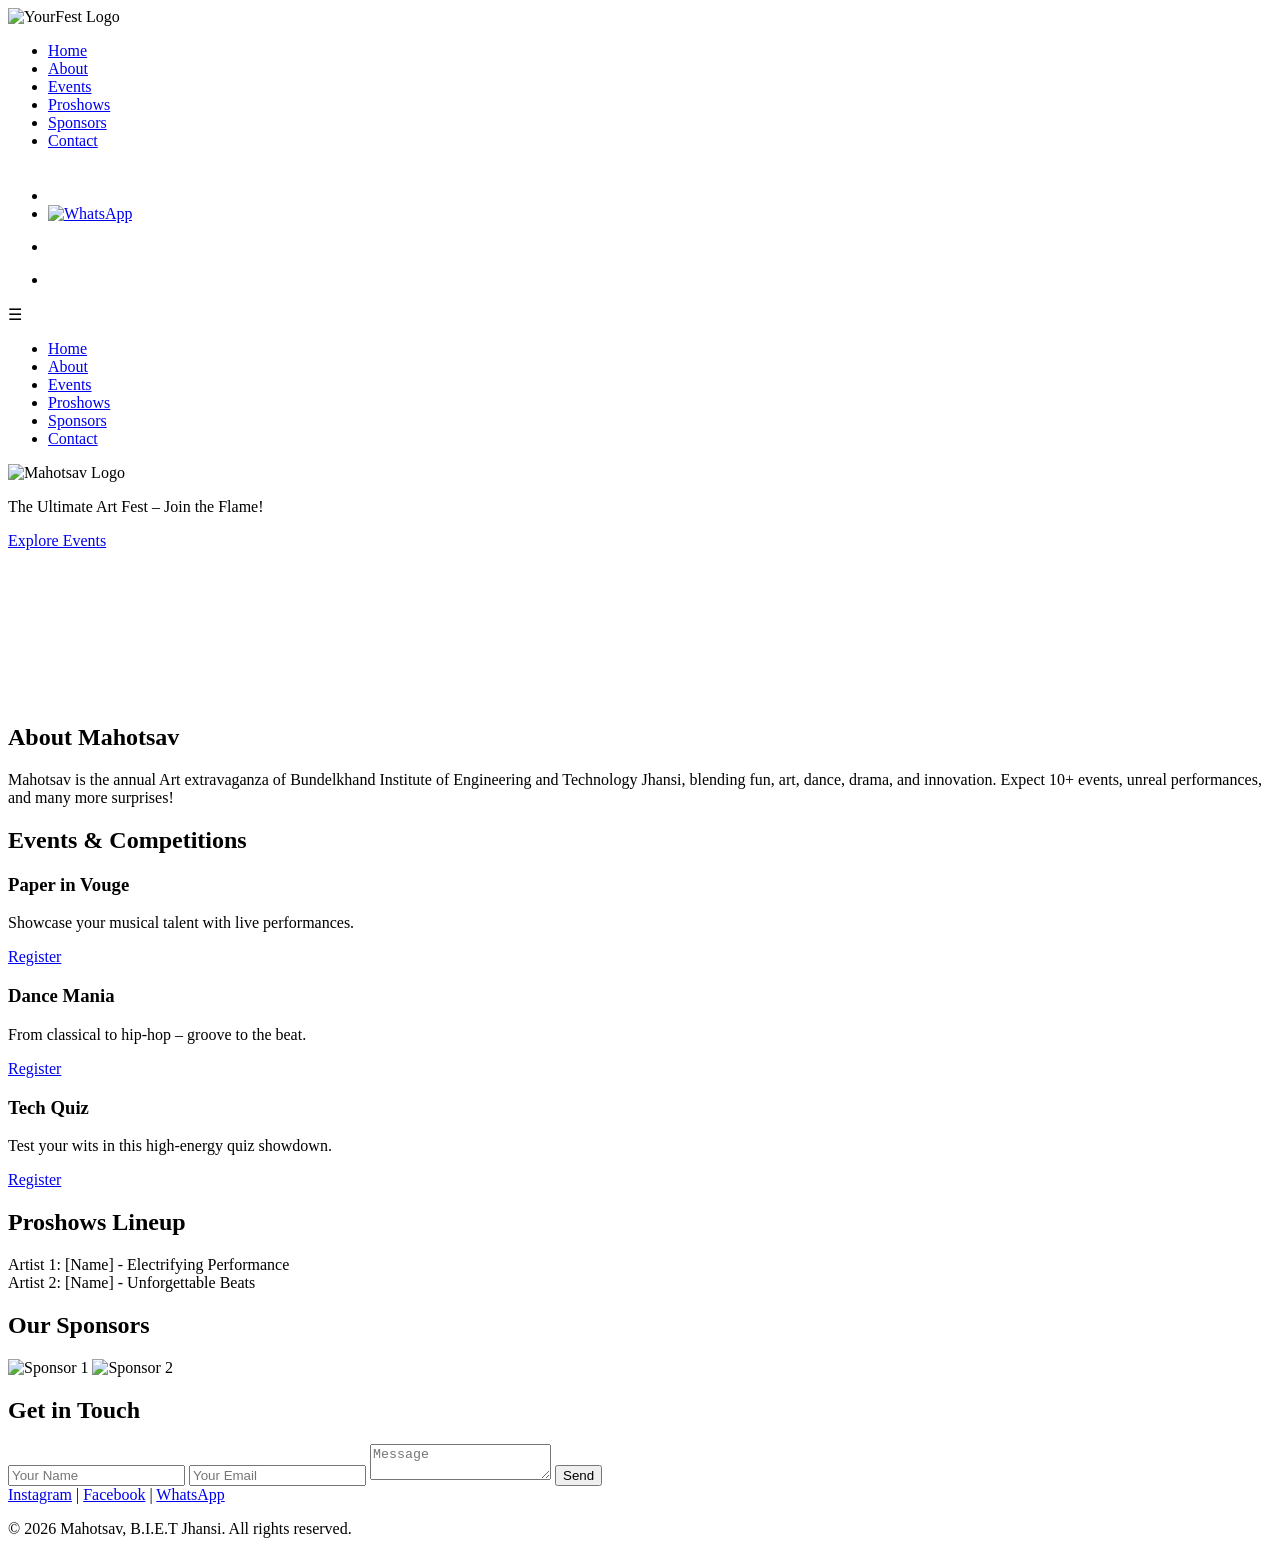
==== main.html @ 909ce3f4 "Add files via upload" ====
<!DOCTYPE html>
<html lang="en">
<head>
    <meta charset="UTF-8">
    <meta name="viewport" content="width=device-width, initial-scale=1.0">
    <title>Mahotsav 2026 - Utsav of Art</title>
    <link rel="stylesheet" href="styles.css">
    <link rel="shortcut icon" type="image/x-icon" href="../mahotsav_logo-removebg-preview.png" />
    <link href="https://fonts.googleapis.com/css2?family=Orbitron:wght@400;700&family=Roboto:wght@300;400&display=swap" rel="stylesheet">
</head>
<body>
    <!-- Header/Navigation -->
    <header class="header">
        <nav class="nav">
            <div class="logo">
                <div class = "logo-img">
                    <img src="../mahotsav_logo-removebg-preview.png" alt="YourFest Logo" width="60">
                </div>
                <!-- <span>Mahotsav'26</span> -->
            </div>
            <div class="navbar">
                <ul class="nav-links">
                    <li><a href="#home">Home</a></li>
                    <li><a href="#about">About</a></li>
                    <li><a href="#events">Events</a></li>
                    <li><a href="#proshows">Proshows</a></li>
                    <li><a href="#sponsors">Sponsors</a></li>
                    <li><a href="#contact">Contact</a></li>
                </ul>
            </div>
            <div class="navbar">
                <ul class="social-links">
                    <li><a href="#"><img src="../assets/insta.png" alt="insta" srcset="" width = "35px"></a></li>
                    <li><a href="#"><img src="../assets/WhatsApp.png" alt="WhatsApp" srcset="" width = "35px"></a></li>
                    <li><a href="#"><img src="../assets/facebook.png" alt="Facebook" srcset="" width = "29px"></a></li>
                    <li><a href="#"><img src="../assets/linkedin.png" alt="linkedin" srcset="" width = "29px"></a></li>
                    
                </ul>
            </div>
            <div class="hamburger" onclick="myFunction(this)"><span>☰</span>
                
                <ul class="nav-links">
                    <li><a href="#home">Home</a></li>
                    <li><a href="#about">About</a></li>
                    <li><a href="#events">Events</a></li>
                    <li><a href="#proshows">Proshows</a></li>
                    <li><a href="#sponsors">Sponsors</a></li>
                    <li><a href="#contact"><div class="dropdown">Contact </div> </a></li>
                </ul>
            </div>
        </nav>
    </header>

    <!-- Hero Section -->
    <section id="home" class="hero">
        <div class="hero-content">
            <!-- <h1>Mahotsav'26</h1> -->
             <img src="mahotsav_logo-removebg-preview.png" alt="Mahotsav Logo">
            <p>The Ultimate Art Fest – Join the Flame!</p>
            <!-- <div id="countdown" class="countdown">
                <div class="time-unit"><span id="days">00</span><br>Days</div>
                <div class="time-unit"><span id="hours">00</span><br>Hours</div>
                <div class="time-unit"><span id="minutes">00</span><br>Minutes</div>
                <div class="time-unit"><span id="seconds">00</span><br>Seconds</div>
            </div> -->
            <a href="#events" class="cta-btn">Explore Events</a>
        </div>
        <video autoplay muted loop class="hero-video">
            <source src="assets/fire-bg.mp4" type="video/mp4">
        </video>
    </section>

    <!-- About Section -->
    <section id="about" class="about">
        <h2>About Mahotsav</h2>
        <p>Mahotsav is the annual Art extravaganza of Bundelkhand Institute of Engineering and Technology Jhansi, blending fun, art, dance, drama, and innovation. Expect 10+ events, unreal performances, and many more surprises!</p>
    </section>

    <!-- Events Section -->
    <section id="events" class="events">
        <h2>Events & Competitions</h2>
        <div class="events-grid">
            <div class="event-card">
                <h3>Paper in Vouge</h3>
                <p>Showcase your musical talent with live performances.</p>
                <a href="#" class="register-btn">Register</a>
            </div>
            <div class="event-card">
                <h3>Dance Mania</h3>
                <p>From classical to hip-hop – groove to the beat.</p>
                <a href="#" class="register-btn">Register</a>
            </div>
            <div class="event-card">
                <h3>Tech Quiz</h3>
                <p>Test your wits in this high-energy quiz showdown.</p>
                <a href="#" class="register-btn">Register</a>
            </div>
            <!-- Add more cards as needed -->
        </div>
    </section>

    <!-- Proshows Section -->
    <section id="proshows" class="proshows">
        <h2>Proshows Lineup</h2>
        <div class="proshow-slider">
            <div class="proshow-item">Artist 1: [Name] - Electrifying Performance</div>
            <div class="proshow-item">Artist 2: [Name] - Unforgettable Beats</div>
            <!-- Add slider JS for more -->
        </div>
    </section>

    <!-- Sponsors Section -->
    <section id="sponsors" class="sponsors">
        <h2>Our Sponsors</h2>
        <div class="sponsor-logos">
            <img src="assets/sponsor1.png" alt="Sponsor 1">
            <img src="assets/sponsor2.png" alt="Sponsor 2">
            <!-- Add more -->
        </div>
    </section>

    <!-- Contact Section -->
    <section id="contact" class="contact">
        <h2>Get in Touch</h2>
        <form>
            <input type="text" placeholder="Your Name" required>
            <input type="email" placeholder="Your Email" required>
            <textarea placeholder="Message" required></textarea>
            <button type="submit">Send</button>
        </form>
    </section>

    <!-- Footer -->
    <footer class="footer">
        <div class="social-links">
            <a href="#">Instagram</a> | <a href="#">Facebook</a> | <a href="#">WhatsApp</a>
        </div>
        <p>&copy; 2026 Mahotsav, B.I.E.T Jhansi. All rights reserved.</p>
    </footer>

    <script src="script.js"></script>
</body>
</html>
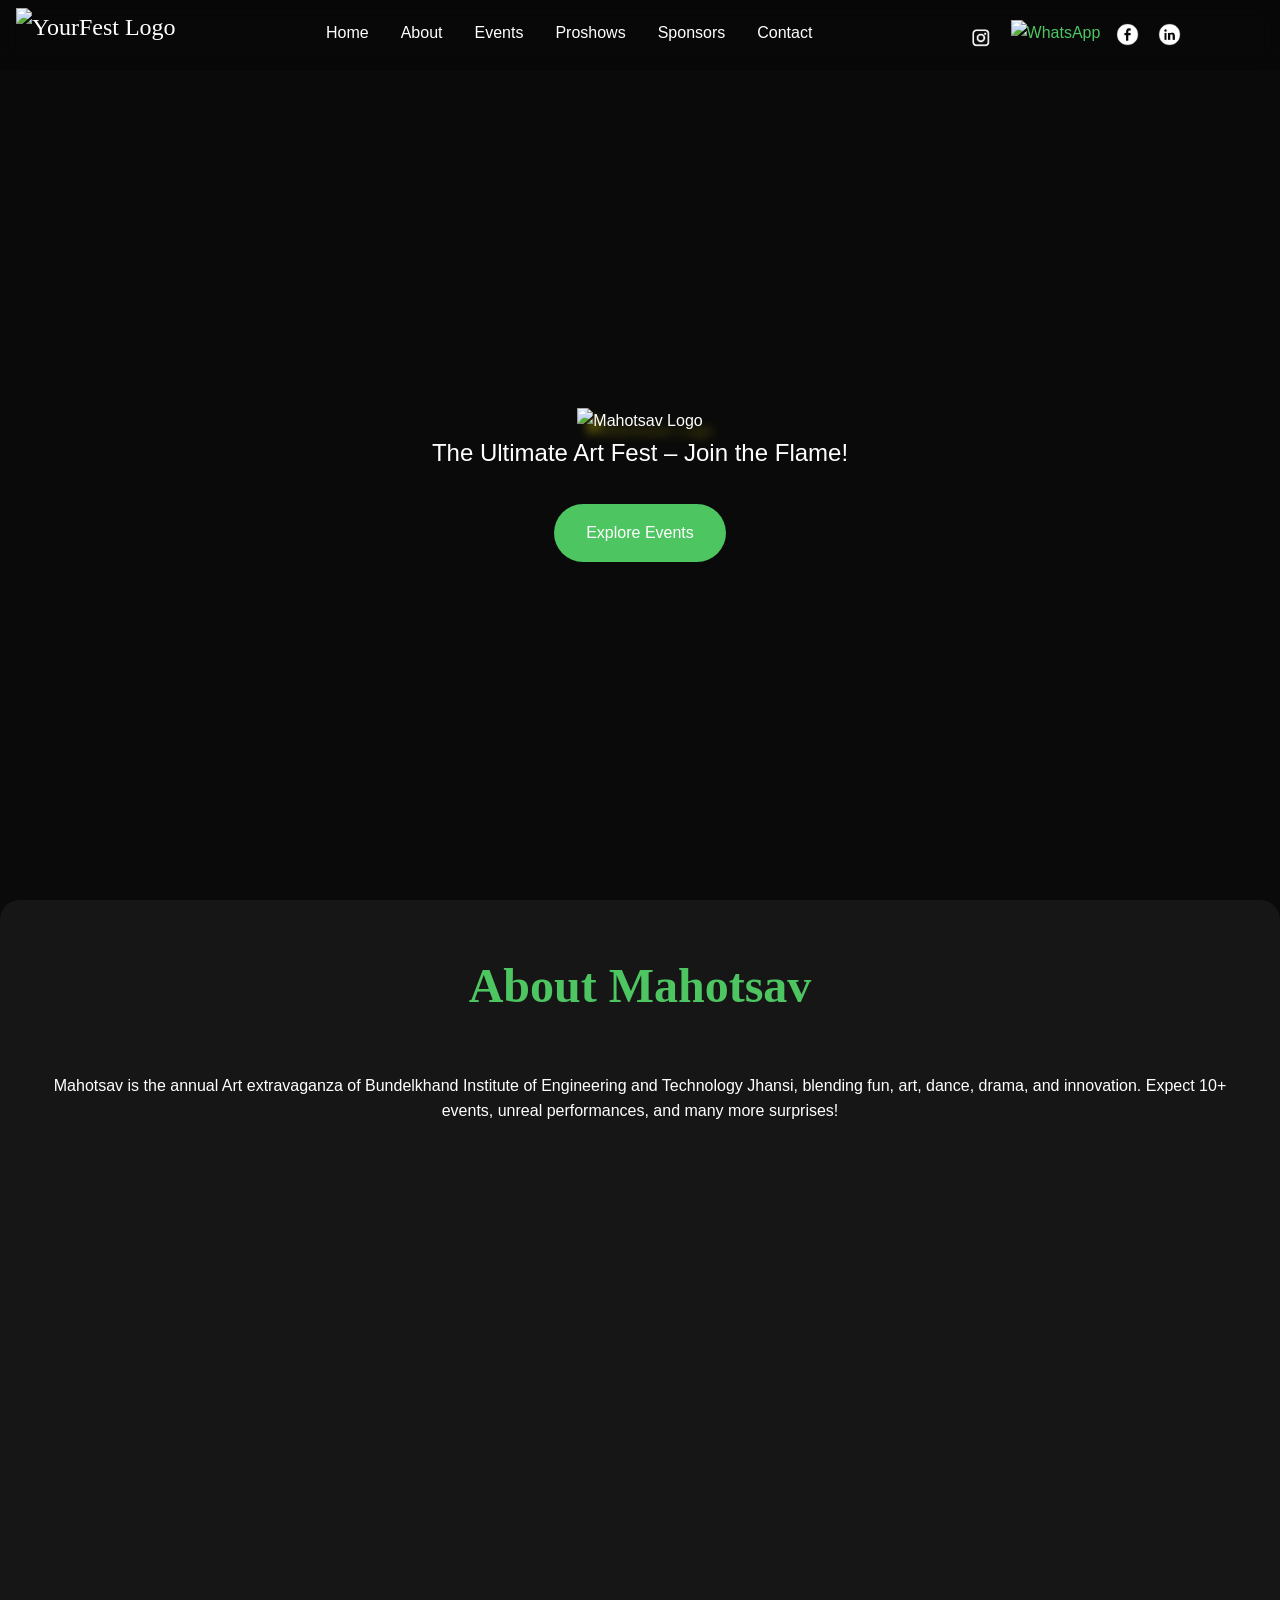
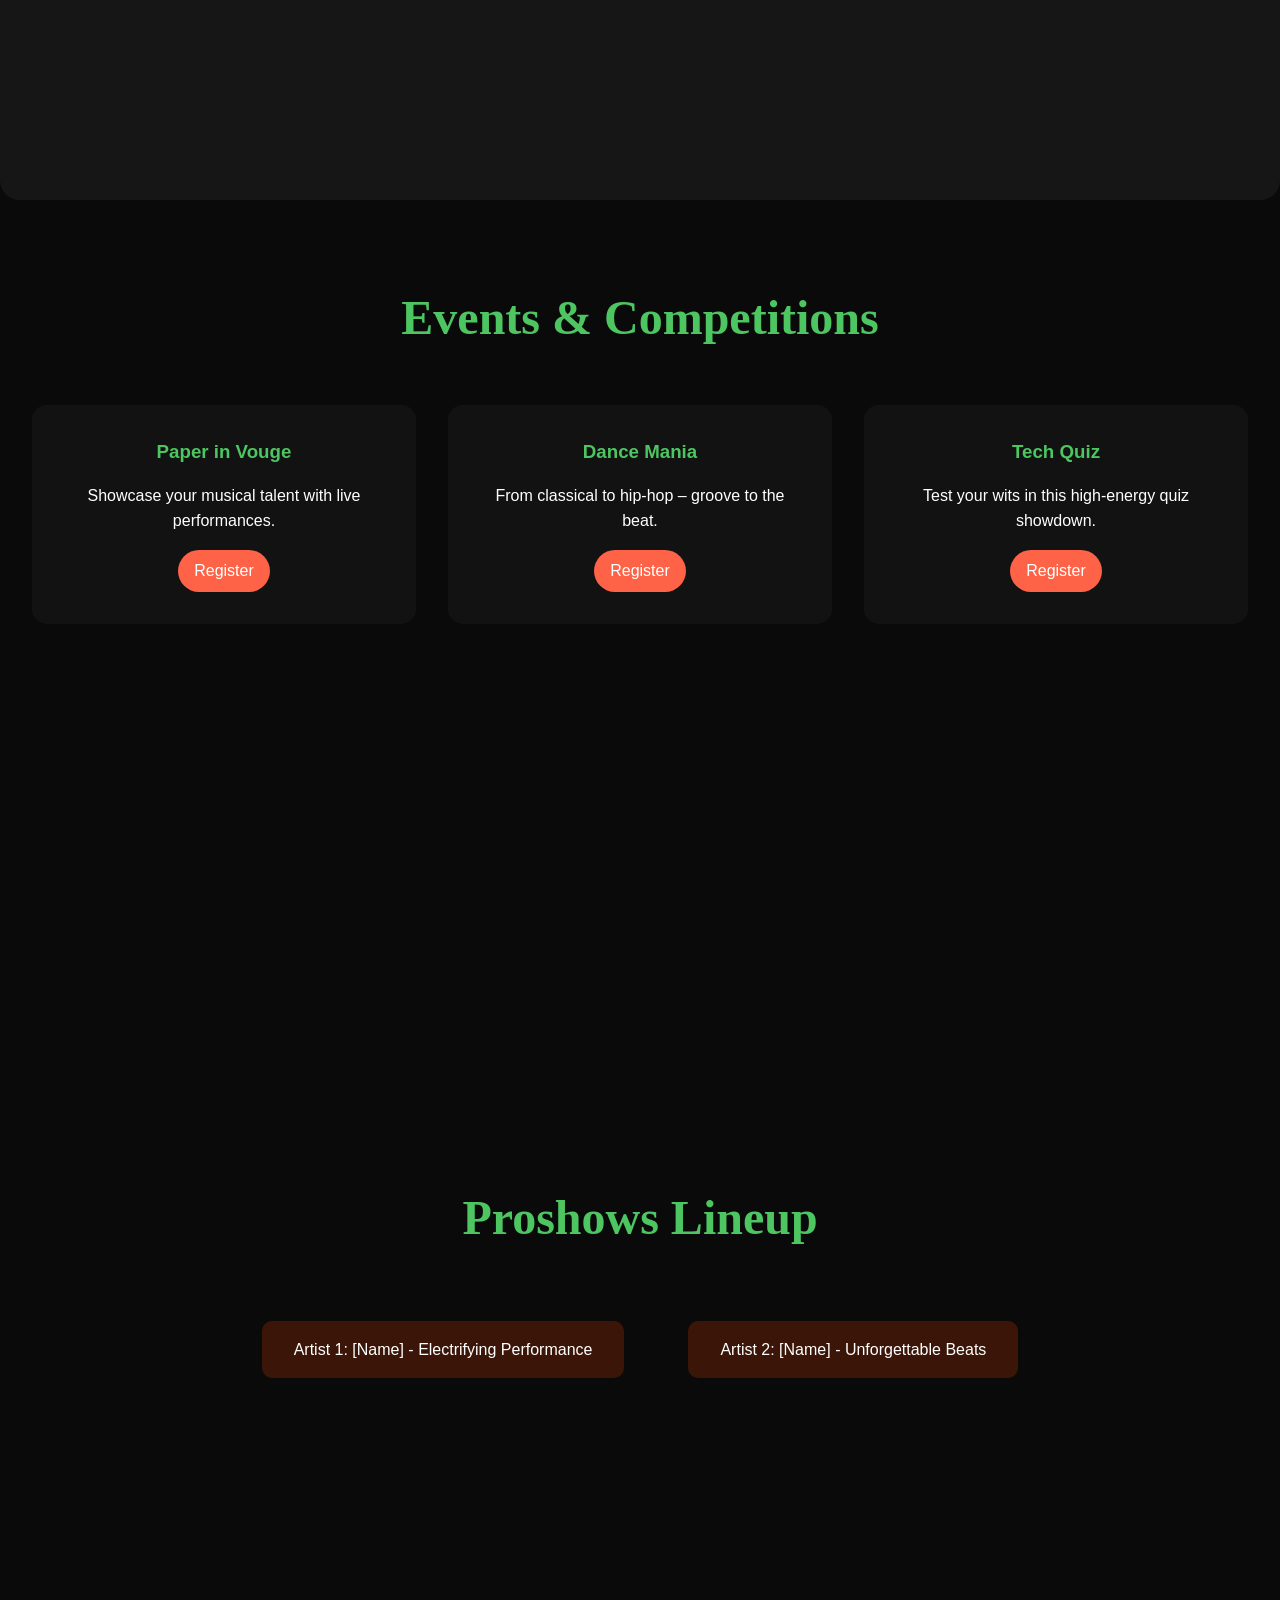
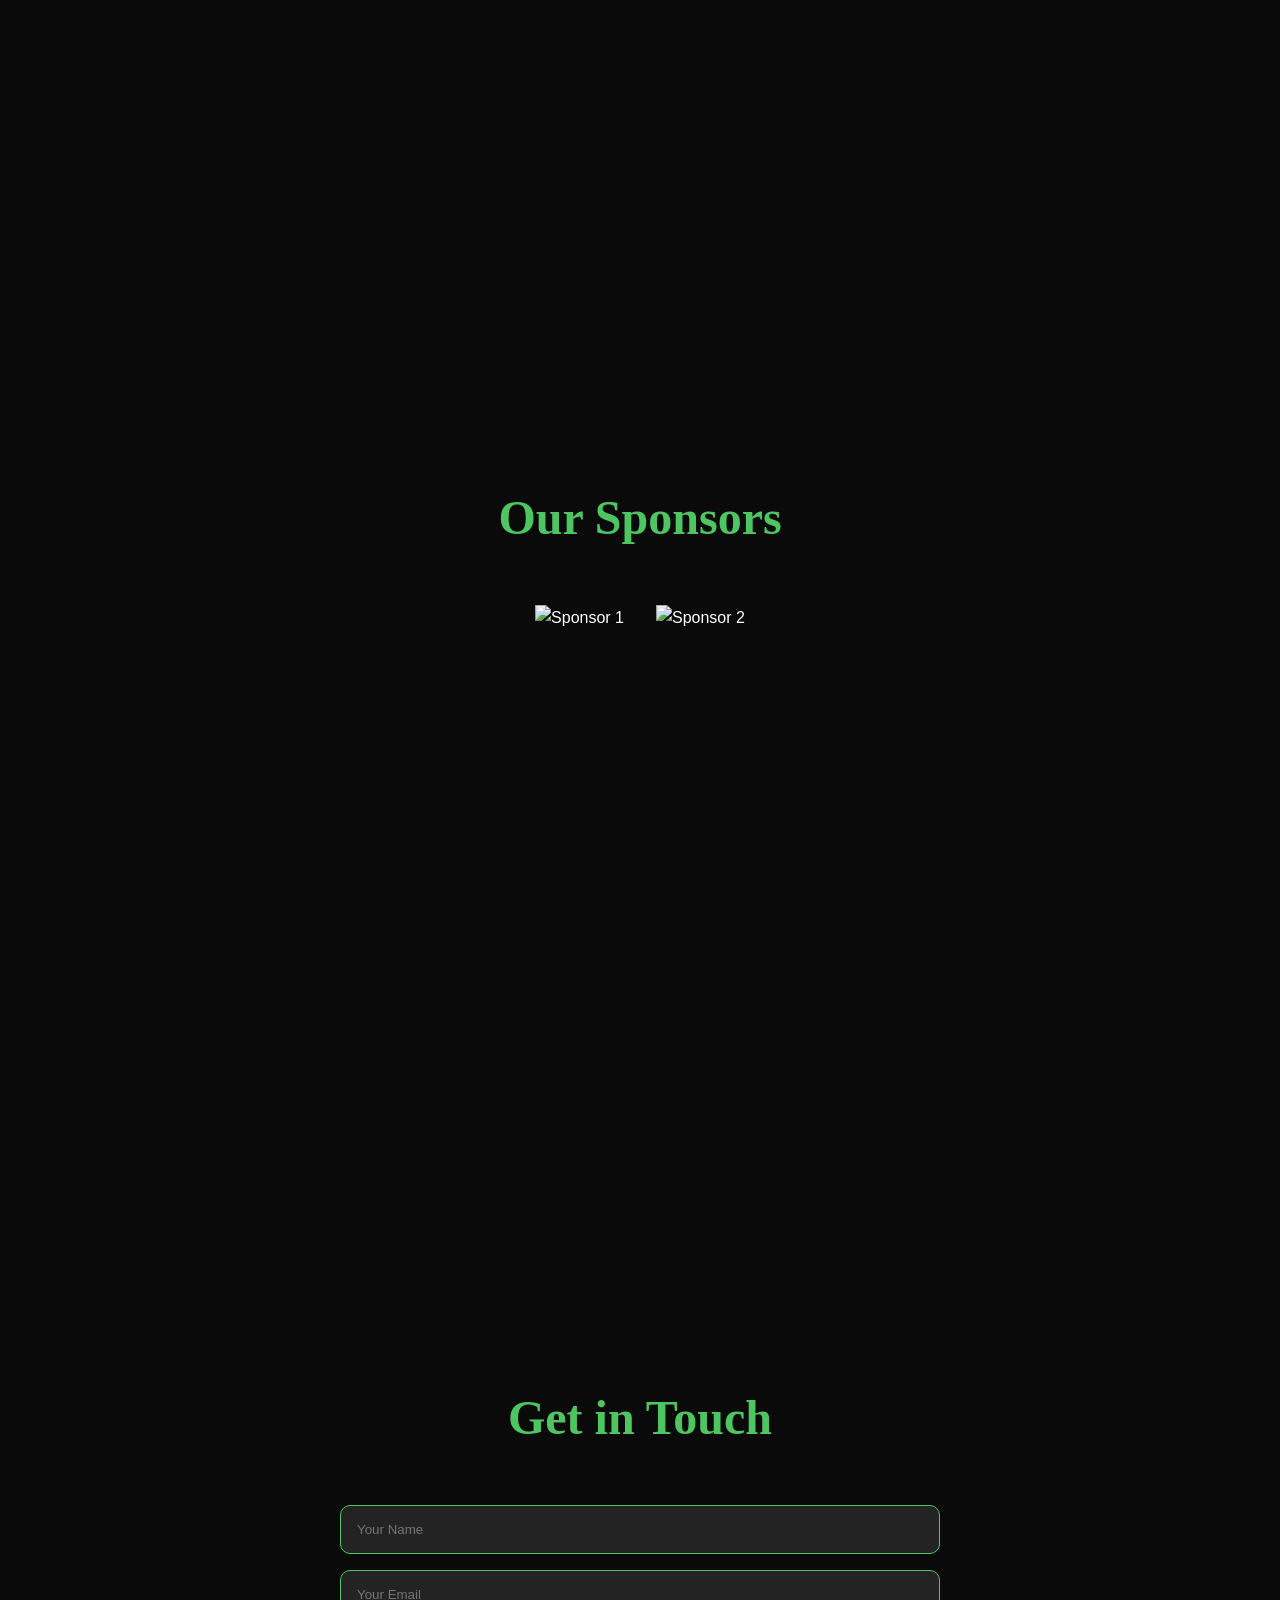
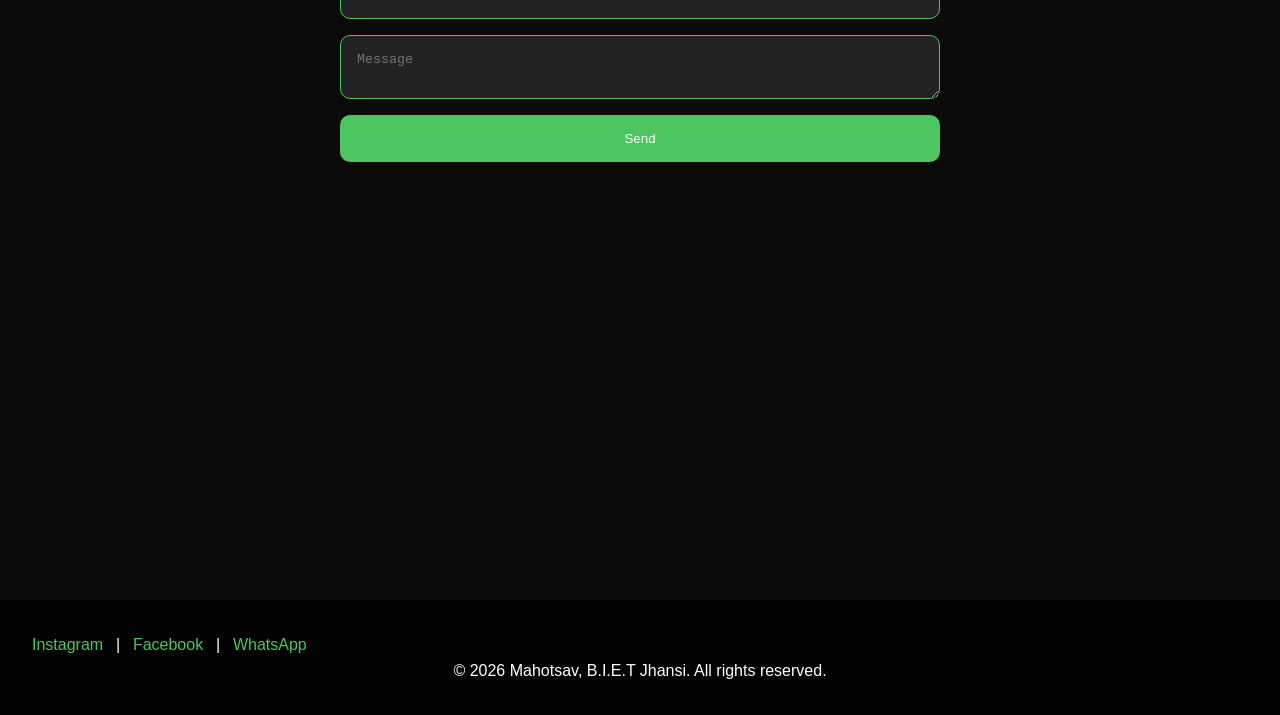
==== commit 42c921dd: "Fix HTML structure and asset paths" ====
--- a/main.html
+++ b/main.html
@@ -4,8 +4,8 @@
     <meta charset="UTF-8">
     <meta name="viewport" content="width=device-width, initial-scale=1.0">
     <title>Mahotsav 2026 - Utsav of Art</title>
-    <link rel="stylesheet" href="styles.css">
-    <link rel="shortcut icon" type="image/x-icon" href="../mahotsav_logo-removebg-preview.png" />
+    <link rel="stylesheet" href="../assets/styles.css">
+    <link rel="shortcut icon" type="image/x-icon" href="..assects/mahotsav_logo-removebg-preview.png" />
     <link href="https://fonts.googleapis.com/css2?family=Orbitron:wght@400;700&family=Roboto:wght@300;400&display=swap" rel="stylesheet">
 </head>
 <body>
@@ -14,7 +14,7 @@
         <nav class="nav">
             <div class="logo">
                 <div class = "logo-img">
-                    <img src="../mahotsav_logo-removebg-preview.png" alt="YourFest Logo" width="60">
+                    <img src="..assets/mahotsav_logo-removebg-preview.png" alt="YourFest Logo" width="60">
                 </div>
                 <!-- <span>Mahotsav'26</span> -->
             </div>
@@ -138,6 +138,8 @@
         <p>&copy; 2026 Mahotsav, B.I.E.T Jhansi. All rights reserved.</p>
     </footer>
 
-    <script src="script.js"></script>
+    <script src="../assets/script.js"></script>
 </body>
-</html>+
+</html>
+
--- a/assets/styles.css
+++ b/assets/styles.css
@@ -0,0 +1,353 @@
+:root {
+    --primary-color: #4dc561; /* Fiery orange */
+    --secondary-color: #ff6347; /* Tomato red */
+    --bg-color: #0a0a0a; /* Dark black */
+    --text-color: #ffffff;
+    --font-main: 'Vandana';
+    --font-body: 'Vandana';
+}
+
+/* html{
+    scroll-behavior: smooth;
+} */
+* {
+    margin: 0;
+    padding: 0;
+    box-sizing: border-box;
+}
+
+body {
+    font-family: 'Lucida Sans', 'Lucida Sans Regular', 'Lucida Grande', 'Lucida Sans Unicode', Geneva, Verdana, sans-serif;
+    background-color: var(--bg-color);
+    color: var(--text-color);
+    line-height: 1.6;
+    /* scroll-behavior: smooth; */
+    scroll-snap-type: y mandatory;
+    overflow-x: hidden;
+    overflow-y: scroll;
+}
+
+/* Header */
+.header {
+    position: fixed;
+    top: 0;
+    width: 100%;
+    height: 70px;
+    background: rgba(0, 0, 0, 0.2);
+    backdrop-filter: blur(10px);
+    z-index: 1000;
+    /* padding: 1rem 0; */
+}
+
+.nav {
+    display: flex;
+    height: 70px;
+    opacity: 1;
+    justify-content: space-between;
+    align-items: stretch;
+    max-width: 1200px;
+    margin: 0;
+    padding: 0 1rem;
+}
+.nav .navbar{
+    padding: 1.25rem 0; 
+}
+.logo {
+    display: flex;
+    align-items: stretch;
+    font-family: var(--font-main);
+    font-size: 1.5rem;
+    /* color: var(--primary-color); */
+    opacity: 1;
+    padding-top: 0.5rem;
+}
+.logo{
+
+}
+
+.hero-content img{
+    width: 50%;
+    padding-top: 70px;
+    box-sizing: border-box;
+    filter: drop-shadow(10px 10px 5px rgb(255, 242, 0,0.3));
+    /* box-shadow: #ffe600; */
+}
+.nav-links, .social-links{
+    display: flex;
+    list-style: none;
+    gap: 2rem;
+}
+.social-links{
+    gap: 0.8rem;
+}
+
+.nav-links a, .social-links a{
+    color: var(--text-color);
+    text-decoration: none;
+    transition: color 0.3s;
+}
+
+.nav-links a:hover {
+    color: var(--primary-color);
+}
+.social-links a img:active {
+    filter: var(--primary-color);
+}
+
+.hamburger {
+    display: none;
+    font-size: 1.5rem;
+    cursor: pointer;
+    padding: 1rem 0.7rem;
+    transition: transform 0.1s ease-in;
+}
+
+.hamburger :active {
+    transform: translate(0, -11px) rotate(45deg);/* Shrinks the text slightly */
+    opacity: 0.5; 
+  }
+
+/* Hero */
+.hero {
+    background-image: url(../Gemini_Generated_Image_z51nlzz51nlzz51n.png);
+    background-size: cover;
+    background-position:center;
+    background-repeat: no-repeat;
+    position: relative;
+    display: flex;
+    align-items: center;
+    justify-content: center;
+    text-align: center;
+    overflow: hidden;
+}
+
+.hero-video {
+    position: absolute;
+    
+    opacity: 0.7;
+    top: 0;
+    left: 0;
+    width: 100%;
+    height: 100%;
+    object-fit: cover;
+    opacity: 0.5;
+}
+
+.hero-content {
+    z-index: 2;
+    opacity: 1;
+    animation: fadeInUp 2s ease-out;
+}
+
+.hero h1 {
+    font-family: var(--font-main);
+    font-size: 4rem;
+    margin-bottom: 1rem;
+    color: var(--primary-color);
+    text-shadow: 0 0 20px var(--primary-color);
+}
+
+.hero p {
+    font-size: 1.5rem;
+    margin-bottom: 2rem;
+}
+
+.countdown {
+    display: flex;
+    gap: 2rem;
+    justify-content: center;
+    margin-bottom: 2rem;
+    font-family: var(--font-main);
+}
+
+.time-unit {
+    background: rgba(255, 69, 0, 0.2);
+    padding: 1rem;
+    border-radius: 10px;
+    min-width: 80px;
+}
+
+.time-unit span {
+    display: block;
+    font-size: 2rem;
+    color: var(--primary-color);
+}
+
+.cta-btn {
+    display: inline-block;
+    padding: 1rem 2rem;
+    background: var(--primary-color);
+    color: var(--text-color);
+    text-decoration: none;
+    border-radius: 50px;
+    transition: transform 0.3s, box-shadow 0.3s;
+}
+
+.cta-btn:hover {
+    transform: scale(1.05);
+    box-shadow: 0 0 20px var(--primary-color);
+}
+
+/* Sections */
+section {
+    padding: 5rem 2rem;
+    max-width: 100vw;
+    margin: 0 auto;
+    height: 100vh;
+    scroll-snap-align: start;
+
+}
+
+h2 {
+    font-family: var(--font-main);
+    font-size: 3rem;
+    text-align: center;
+    margin-bottom: 3rem;
+    color: var(--primary-color);
+}
+
+.about {
+    text-align: center;
+    background: rgba(255, 255, 255, 0.05);
+    border-radius: 20px;
+    padding: 3rem;
+}
+
+/* Events */
+.events-grid {
+    display: grid;
+    grid-template-columns: repeat(auto-fit, minmax(300px, 1fr));
+    gap: 2rem;
+}
+
+.event-card {
+    background: rgba(99, 99, 99, 0.1);
+    padding: 2rem;
+    border-radius: 15px;
+    text-align: center;
+    transition: transform 0.43s, box-shadow 0.4s;
+    animation: slideIn 0.5s ease-out forwards;
+}
+
+.event-card:hover {
+    transform: translateY(-20px);
+    box-shadow: 0 10px 30px rgba(255, 69, 0, 0.3);
+}
+
+.event-card h3 {
+    color: var(--primary-color);
+    margin-bottom: 1rem;
+}
+
+.register-btn {
+    display: inline-block;
+    margin-top: 1rem;
+    padding: 0.5rem 1rem;
+    background: var(--secondary-color);
+    color: var(--text-color);
+    text-decoration: none;
+    border-radius: 25px;
+}
+
+/* Proshows & Sponsors (Simple for now) */
+.proshows, .sponsors {
+    text-align: center;
+}
+
+.proshow-slider, .sponsor-logos {
+    display: flex;
+    justify-content: center;
+    gap: 2rem;
+    flex-wrap: wrap;
+}
+
+.proshow-item {
+    background: rgba(255, 69, 0, 0.2);
+    padding: 1rem 2rem;
+    border-radius: 10px;
+    margin: 1rem;
+}
+
+/* Contact */
+.contact form {
+    display: flex;
+    flex-direction: column;
+    max-width: 600px;
+    margin: 0 auto;
+    gap: 1rem;
+}
+
+.contact input, .contact textarea {
+    padding: 1rem;
+    border: 1px solid var(--primary-color);
+    background: rgba(255, 255, 255, 0.1);
+    color: var(--text-color);
+    border-radius: 10px;
+}
+
+.contact button {
+    padding: 1rem;
+    background: var(--primary-color);
+    color: var(--text-color);
+    border: none;
+    border-radius: 10px;
+    cursor: pointer;
+    transition: background 0.3s;
+}
+
+.contact button:hover {
+    background: var(--secondary-color);
+}
+
+/* Footer */
+.footer {
+    background: rgba(0, 0, 0, 0.8);
+    text-align: center;
+    padding: 2rem;
+}
+
+.social-links a {
+    color: var(--primary-color);
+    text-decoration: none;
+}
+
+/* Animations */
+@keyframes appear {
+    from{opacity: 0; scale:0.5;}
+    to{opacity: 1; scale:1;}
+}
+section {
+    animation: appear linear;
+    animation-timeline: view() ;
+    animation-range: entry 0% cover 40%;
+
+}
+
+
+
+@keyframes fadeInUp {
+    from {  opacity: 0; transform: translateY(50px); }
+    to { opacity: 1; transform: translateY(0); }
+}
+
+@keyframes slideIn {
+    from { opacity: 0; transform: translateX(-50px); }
+    to { opacity: 1; transform: translateX(0); }
+}
+
+.event-card:nth-child(1) { animation-delay: 0.1s; }
+.event-card:nth-child(2) { animation-delay: 0.2s; }
+.event-card:nth-child(3) { animation-delay: 0.3s; }
+
+/* Responsive */
+@media (max-width: 768px) {
+    .nav-links {
+        display: none;
+    }
+    .hamburger {
+        display: block;
+    }
+    .hero h1 { font-size: 2.5rem; }
+    .countdown { gap: 1rem; }
+    .time-unit span { font-size: 1.5rem; }
+}
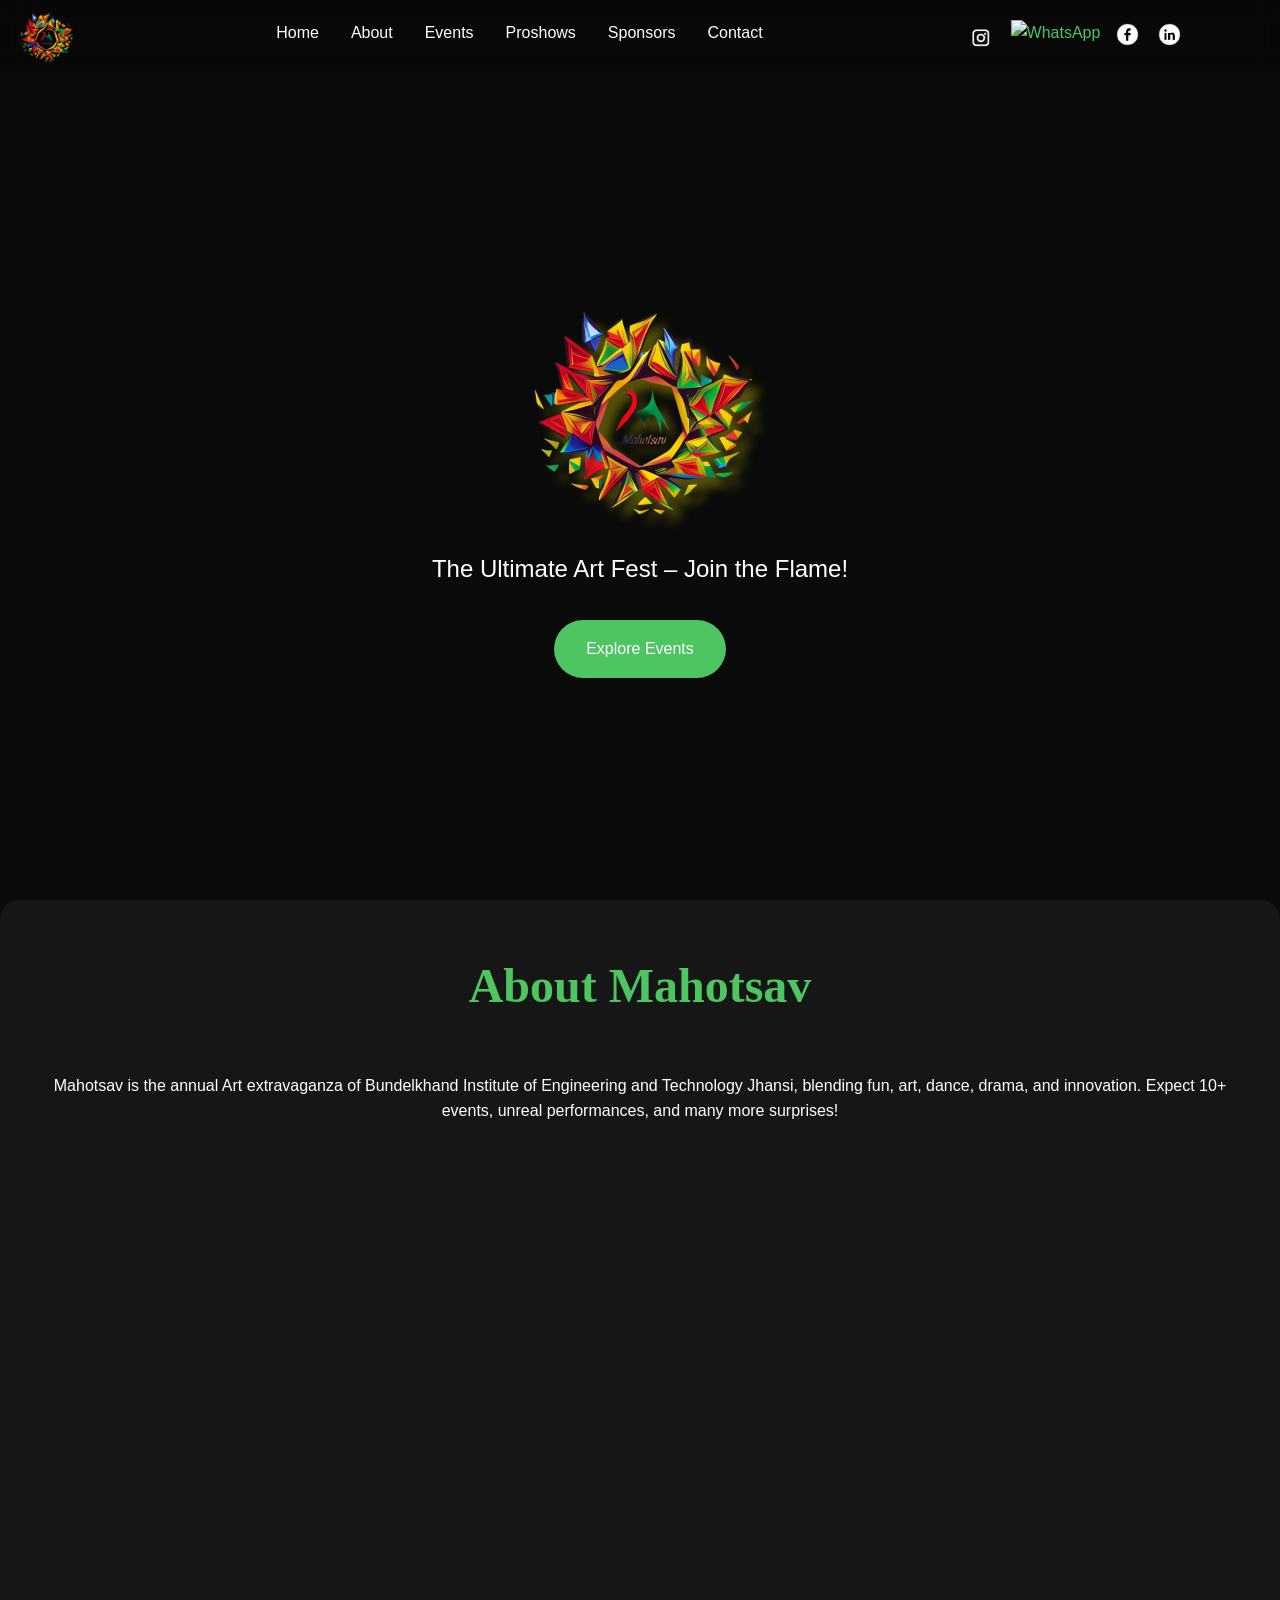
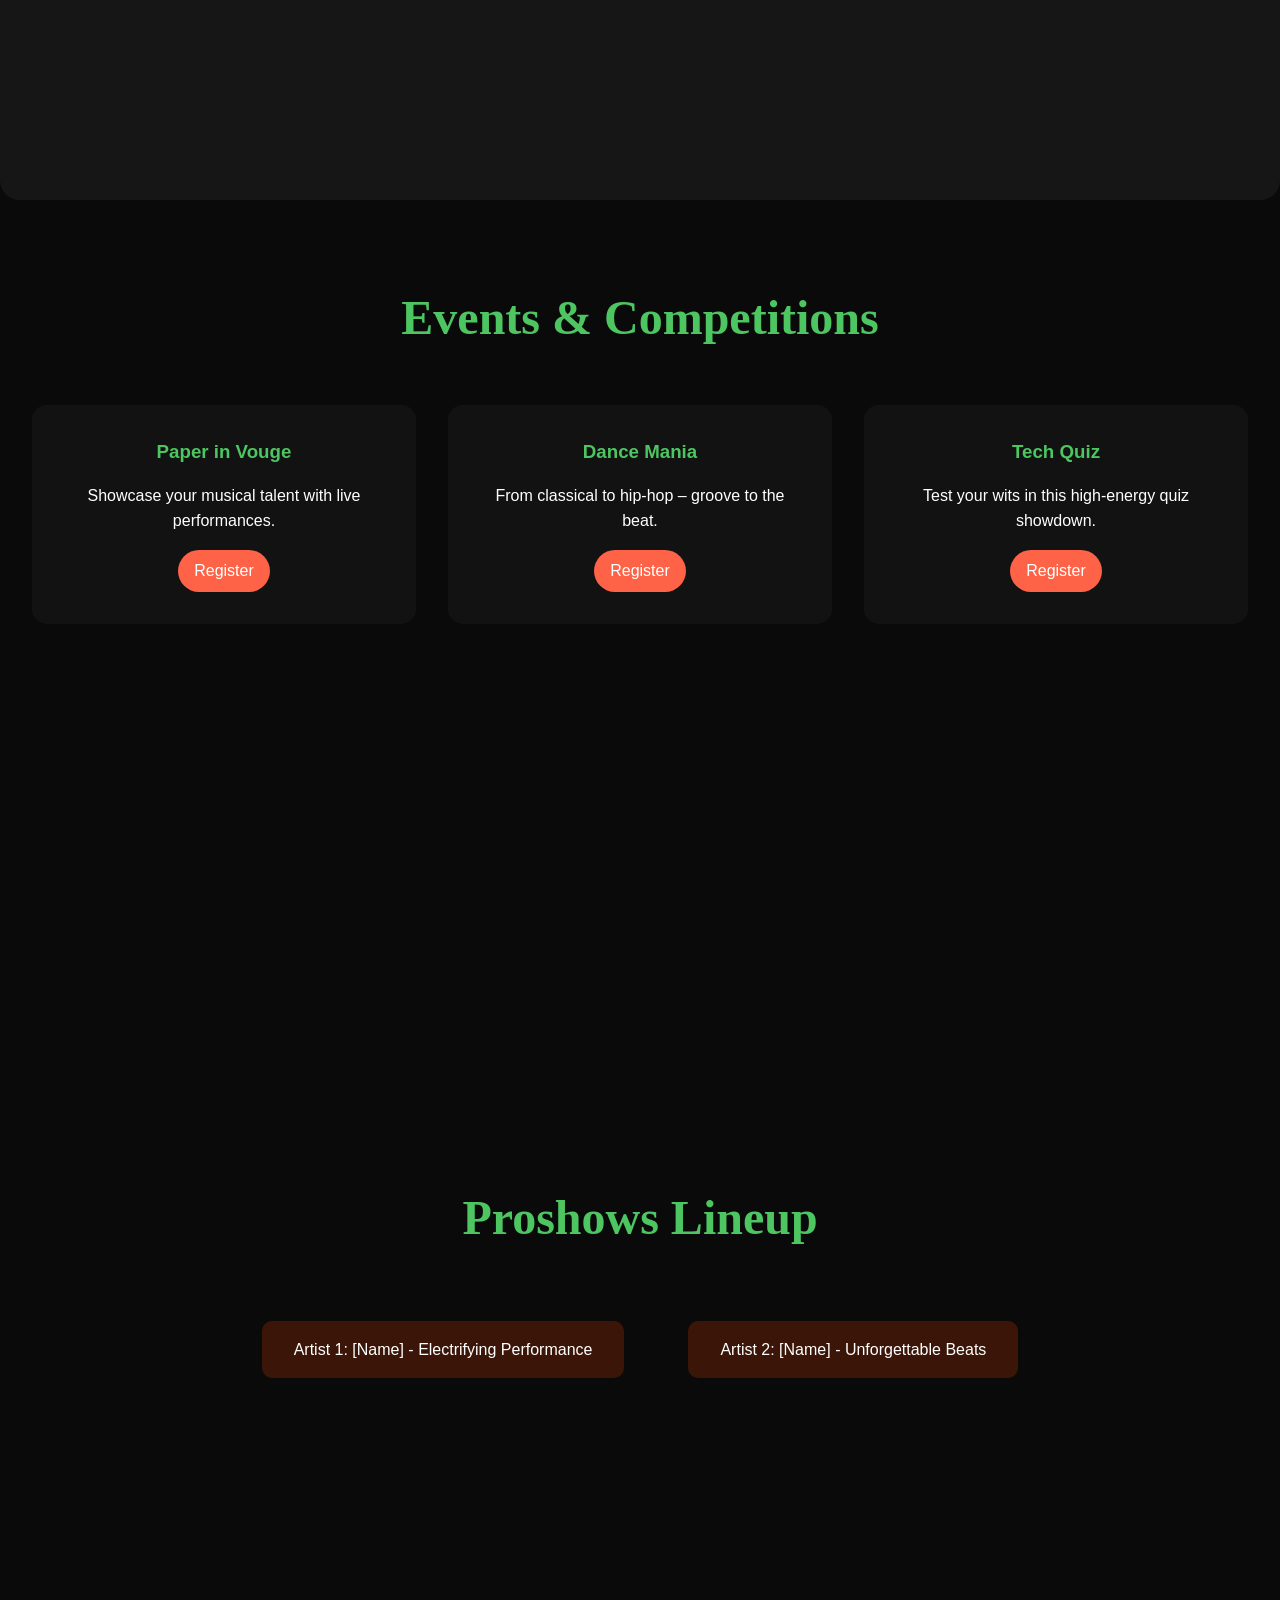
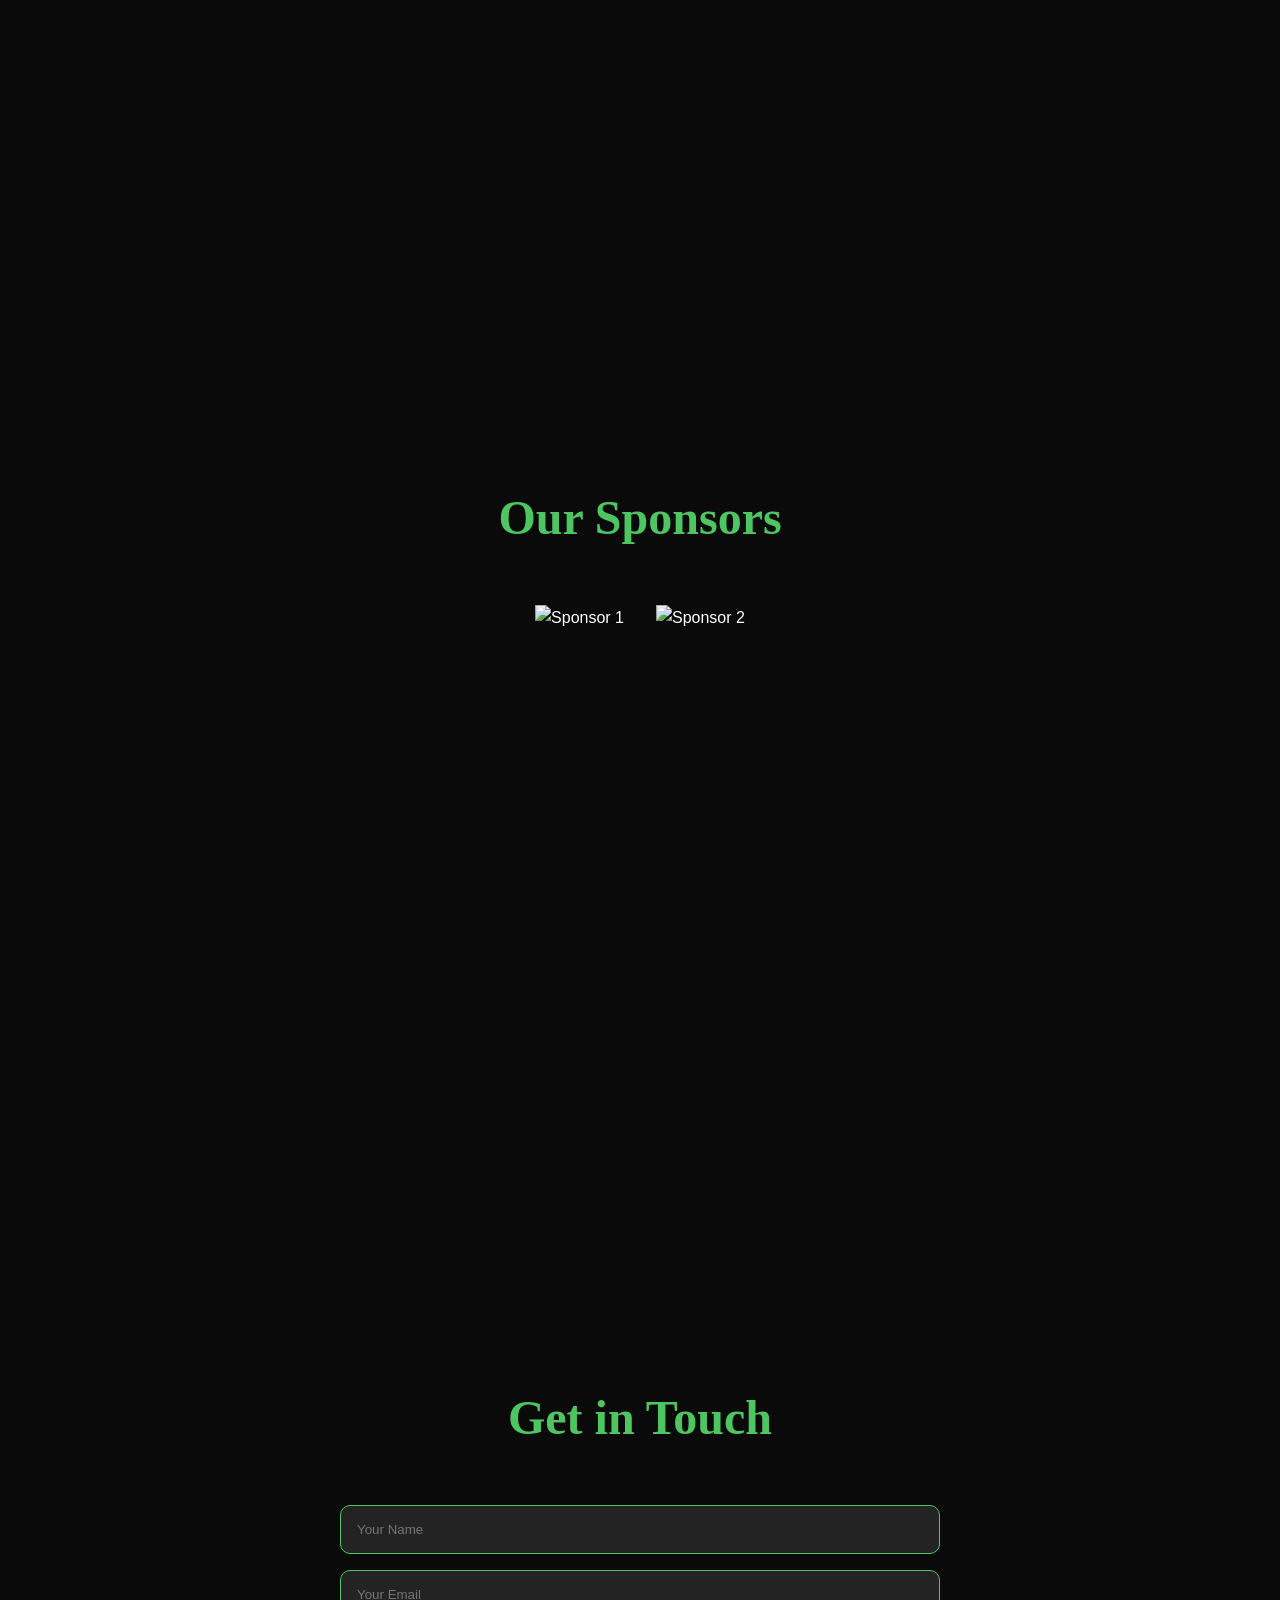
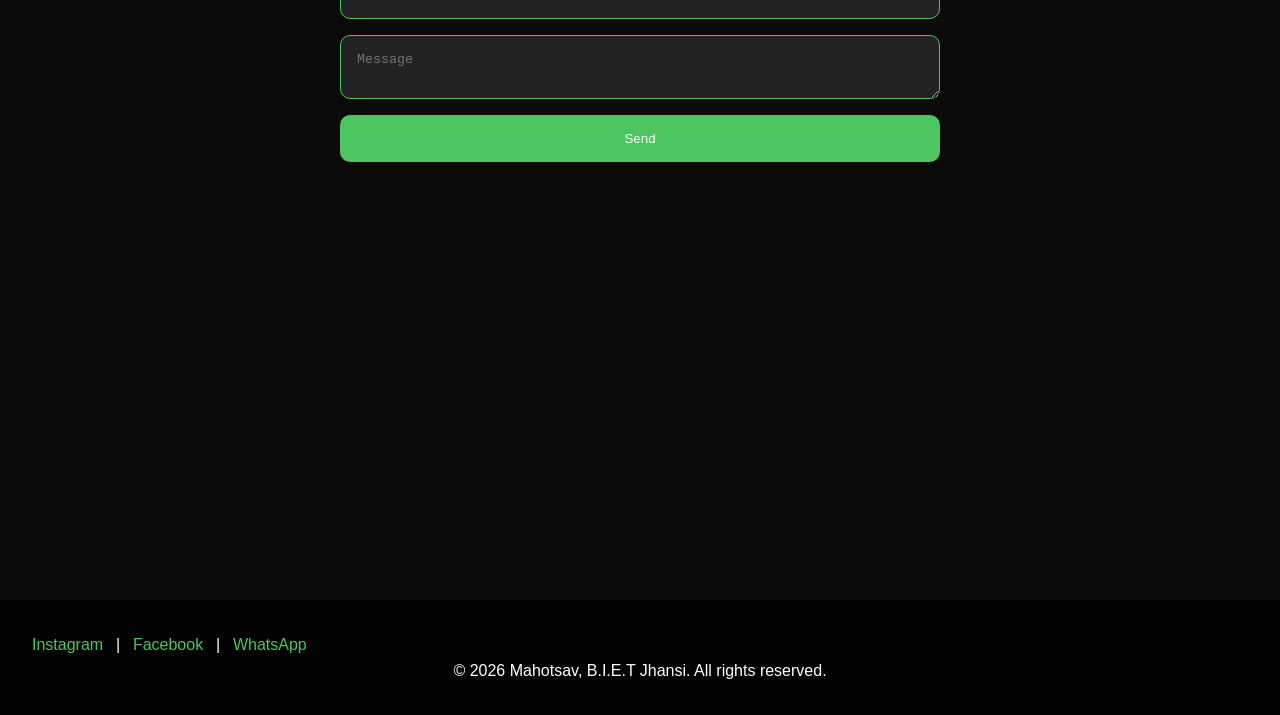
==== commit a884586c: "Fix relative paths in main.html Updated file paths to use relative paths correctly." ====
--- a/main.html
+++ b/main.html
@@ -4,8 +4,8 @@
     <meta charset="UTF-8">
     <meta name="viewport" content="width=device-width, initial-scale=1.0">
     <title>Mahotsav 2026 - Utsav of Art</title>
-    <link rel="stylesheet" href="../assets/styles.css">
-    <link rel="shortcut icon" type="image/x-icon" href="..assects/mahotsav_logo-removebg-preview.png" />
+    <link rel="stylesheet" href="./assets/styles.css">
+    <link rel="shortcut icon" type="image/x-icon" href="./assects/mahotsav_logo-removebg-preview.png" />
     <link href="https://fonts.googleapis.com/css2?family=Orbitron:wght@400;700&family=Roboto:wght@300;400&display=swap" rel="stylesheet">
 </head>
 <body>
@@ -14,7 +14,7 @@
         <nav class="nav">
             <div class="logo">
                 <div class = "logo-img">
-                    <img src="..assets/mahotsav_logo-removebg-preview.png" alt="YourFest Logo" width="60">
+                    <img src="./assets/mahotsav_logo-removebg-preview.png" alt="YourFest Logo" width="60">
                 </div>
                 <!-- <span>Mahotsav'26</span> -->
             </div>
@@ -30,10 +30,10 @@
             </div>
             <div class="navbar">
                 <ul class="social-links">
-                    <li><a href="#"><img src="../assets/insta.png" alt="insta" srcset="" width = "35px"></a></li>
-                    <li><a href="#"><img src="../assets/WhatsApp.png" alt="WhatsApp" srcset="" width = "35px"></a></li>
-                    <li><a href="#"><img src="../assets/facebook.png" alt="Facebook" srcset="" width = "29px"></a></li>
-                    <li><a href="#"><img src="../assets/linkedin.png" alt="linkedin" srcset="" width = "29px"></a></li>
+                    <li><a href="#"><img src="./assets/insta.png" alt="insta" srcset="" width = "35px"></a></li>
+                    <li><a href="#"><img src="./assets/WhatsApp.png" alt="WhatsApp" srcset="" width = "35px"></a></li>
+                    <li><a href="#"><img src="./assets/facebook.png" alt="Facebook" srcset="" width = "29px"></a></li>
+                    <li><a href="#"><img src="./assets/linkedin.png" alt="linkedin" srcset="" width = "29px"></a></li>
                     
                 </ul>
             </div>
@@ -55,7 +55,7 @@
     <section id="home" class="hero">
         <div class="hero-content">
             <!-- <h1>Mahotsav'26</h1> -->
-             <img src="mahotsav_logo-removebg-preview.png" alt="Mahotsav Logo">
+             <img src="./assets/mahotsav_logo-removebg-preview.png" alt="Mahotsav Logo">
             <p>The Ultimate Art Fest – Join the Flame!</p>
             <!-- <div id="countdown" class="countdown">
                 <div class="time-unit"><span id="days">00</span><br>Days</div>
@@ -66,7 +66,7 @@
             <a href="#events" class="cta-btn">Explore Events</a>
         </div>
         <video autoplay muted loop class="hero-video">
-            <source src="assets/fire-bg.mp4" type="video/mp4">
+            <source src="./assets/fire-bg.mp4" type="video/mp4">
         </video>
     </section>
 
@@ -113,8 +113,8 @@
     <section id="sponsors" class="sponsors">
         <h2>Our Sponsors</h2>
         <div class="sponsor-logos">
-            <img src="assets/sponsor1.png" alt="Sponsor 1">
-            <img src="assets/sponsor2.png" alt="Sponsor 2">
+            <img src="./assets/sponsor1.png" alt="Sponsor 1">
+            <img src="./assets/sponsor2.png" alt="Sponsor 2">
             <!-- Add more -->
         </div>
     </section>
@@ -138,7 +138,7 @@
         <p>&copy; 2026 Mahotsav, B.I.E.T Jhansi. All rights reserved.</p>
     </footer>
 
-    <script src="../assets/script.js"></script>
+    <script src="./assets/script.js"></script>
 </body>
 
 </html>
